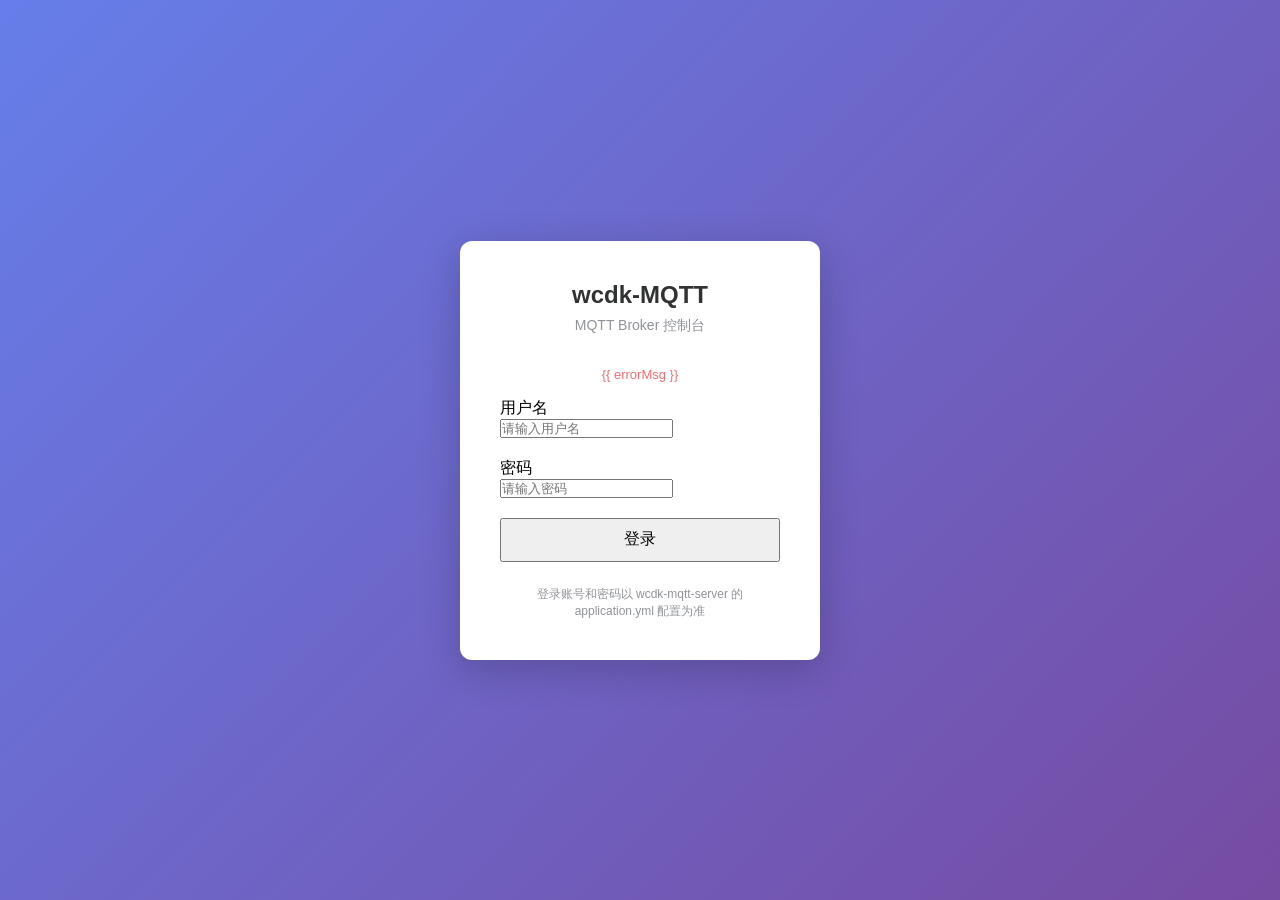
==== src/main/resources/static/login.html @ a61ae730 "spring-boot 3.5.16  sdk 兼容阻塞与响应式" ====
<!DOCTYPE html>
<html lang="zh-CN">
<head>
    <meta charset="UTF-8">
    <meta name="viewport" content="width=device-width, initial-scale=1.0">
    <title>wcdk-MQTT 登录</title>
    <link rel="stylesheet" href="/vendor/element-ui/theme-chalk/index.css">
    <style>
        * {
            box-sizing: border-box;
            margin: 0;
            padding: 0;
        }

        body {
            font-family: "Helvetica Neue", Arial, "PingFang SC", "Microsoft YaHei", sans-serif;
            background: linear-gradient(135deg, #667eea 0%, #764ba2 100%);
            min-height: 100vh;
            display: flex;
            align-items: center;
            justify-content: center;
        }

        .login-container {
            width: 100%;
            max-width: 400px;
            padding: 20px;
        }

        .login-card {
            background: #ffffff;
            border-radius: 12px;
            box-shadow: 0 10px 40px rgba(0, 0, 0, 0.2);
            padding: 40px;
        }

        .login-header {
            text-align: center;
            margin-bottom: 32px;
        }

        .login-header h1 {
            font-size: 24px;
            font-weight: 600;
            color: #303133;
            margin-bottom: 8px;
        }

        .login-header p {
            color: #909399;
            font-size: 14px;
        }

        .login-form {
            margin-bottom: 24px;
        }

        .login-form .el-form-item {
            margin-bottom: 20px;
        }

        .login-button {
            width: 100%;
            height: 44px;
            font-size: 16px;
        }

        .login-footer {
            text-align: center;
            color: #909399;
            font-size: 12px;
        }

        .error-message {
            color: #f56c6c;
            font-size: 13px;
            text-align: center;
            margin-bottom: 16px;
        }
    </style>
</head>
<body>
<div id="app" class="login-container" v-cloak>
    <div class="login-card">
        <div class="login-header">
            <h1>wcdk-MQTT</h1>
            <p>MQTT Broker 控制台</p>
        </div>

        <div v-if="errorMsg" class="error-message">
            {{ errorMsg }}
        </div>

        <form class="login-form" action="/login" method="post">
            <div class="el-form-item">
                <label class="el-form-item__label">用户名</label>
                <div class="el-form-item__content">
                    <input type="text" name="username" v-model="username" class="el-input__inner" placeholder="请输入用户名" autocomplete="username" required>
                </div>
            </div>

            <div class="el-form-item">
                <label class="el-form-item__label">密码</label>
                <div class="el-form-item__content">
                    <input type="password" name="password" v-model="password" class="el-input__inner" placeholder="请输入密码" autocomplete="current-password" required>
                </div>
            </div>

            <button type="submit" class="el-button el-button--primary login-button">登录</button>
        </form>

        <div class="login-footer">
            <p>登录账号和密码以 wcdk-mqtt-server 的 application.yml 配置为准</p>
        </div>
    </div>
</div>

<script src="/vendor/vue/vue.min.js"></script>
<script src="/vendor/element-ui/index.js"></script>
<script>
    new Vue({
        el: '#app',
        data: function () {
            return {
                username: '',
                password: '',
                errorMsg: ''
            };
        },
        created: function () {
            var urlParams = new URLSearchParams(window.location.search);
            if (urlParams.get('error') === 'true') {
                this.errorMsg = '用户名或密码错误';
            }
            if (urlParams.get('logout') === 'true') {
                this.errorMsg = '已成功退出登录';
            }
            if (urlParams.get('expired') === 'true') {
                this.errorMsg = '登录状态已失效，请重新登录';
            }
        }
    });
</script>
</body>
</html>
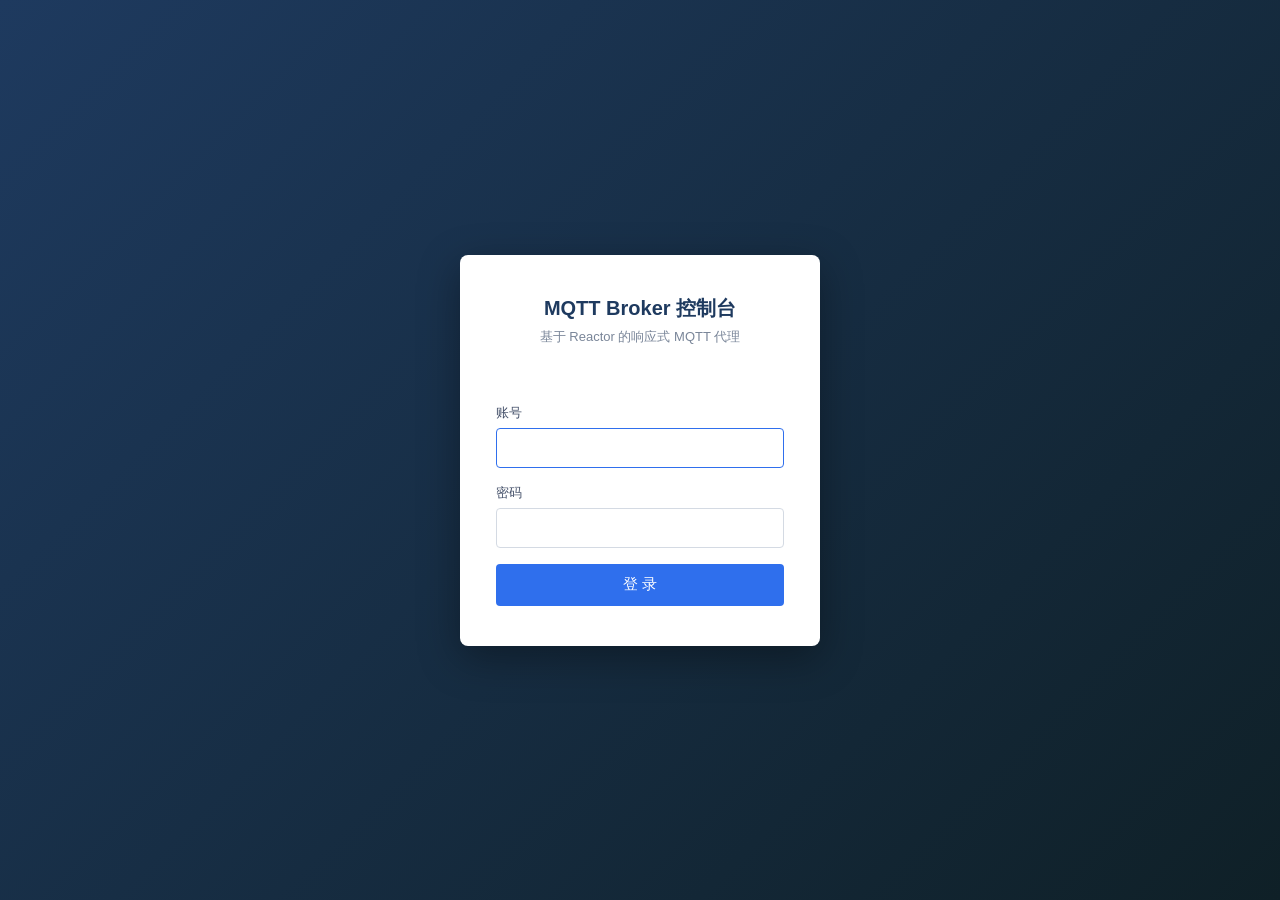
==== commit 1e775f9a: "重构提交" ====
--- a/src/main/resources/static/login.html
+++ b/src/main/resources/static/login.html
@@ -1,145 +1,110 @@
 <!DOCTYPE html>
 <html lang="zh-CN">
 <head>
-    <meta charset="UTF-8">
-    <meta name="viewport" content="width=device-width, initial-scale=1.0">
-    <title>wcdk-MQTT 登录</title>
-    <link rel="stylesheet" href="/vendor/element-ui/theme-chalk/index.css">
-    <style>
-        * {
-            box-sizing: border-box;
-            margin: 0;
-            padding: 0;
-        }
-
-        body {
-            font-family: "Helvetica Neue", Arial, "PingFang SC", "Microsoft YaHei", sans-serif;
-            background: linear-gradient(135deg, #667eea 0%, #764ba2 100%);
-            min-height: 100vh;
-            display: flex;
-            align-items: center;
-            justify-content: center;
-        }
-
-        .login-container {
-            width: 100%;
-            max-width: 400px;
-            padding: 20px;
-        }
-
-        .login-card {
-            background: #ffffff;
-            border-radius: 12px;
-            box-shadow: 0 10px 40px rgba(0, 0, 0, 0.2);
-            padding: 40px;
-        }
-
-        .login-header {
-            text-align: center;
-            margin-bottom: 32px;
-        }
-
-        .login-header h1 {
-            font-size: 24px;
-            font-weight: 600;
-            color: #303133;
-            margin-bottom: 8px;
-        }
-
-        .login-header p {
-            color: #909399;
-            font-size: 14px;
-        }
-
-        .login-form {
-            margin-bottom: 24px;
-        }
-
-        .login-form .el-form-item {
-            margin-bottom: 20px;
-        }
-
-        .login-button {
-            width: 100%;
-            height: 44px;
-            font-size: 16px;
-        }
-
-        .login-footer {
-            text-align: center;
-            color: #909399;
-            font-size: 12px;
-        }
-
-        .error-message {
-            color: #f56c6c;
-            font-size: 13px;
-            text-align: center;
-            margin-bottom: 16px;
-        }
-    </style>
+<meta charset="UTF-8">
+<meta name="viewport" content="width=device-width, initial-scale=1.0">
+<title>登录 - MQTT Broker 控制台</title>
+<style>
+* { box-sizing: border-box; margin: 0; padding: 0; }
+body {
+  font-family: "Microsoft YaHei", "PingFang SC", Arial, sans-serif;
+  background: linear-gradient(135deg, #1e3a5f 0%, #0f2027 100%);
+  min-height: 100vh;
+  display: flex;
+  align-items: center;
+  justify-content: center;
+}
+.login-box {
+  background: #ffffff;
+  border-radius: 8px;
+  padding: 40px 36px;
+  width: 360px;
+  box-shadow: 0 12px 40px rgba(0, 0, 0, 0.35);
+}
+.login-box h1 {
+  font-size: 20px;
+  color: #1e3a5f;
+  text-align: center;
+  margin-bottom: 6px;
+}
+.login-box .sub {
+  text-align: center;
+  color: #7a8699;
+  font-size: 13px;
+  margin-bottom: 26px;
+}
+.field { margin-bottom: 16px; }
+.field label {
+  display: block;
+  font-size: 13px;
+  color: #45516a;
+  margin-bottom: 6px;
+}
+.field input {
+  width: 100%;
+  height: 40px;
+  border: 1px solid #d4dae3;
+  border-radius: 4px;
+  padding: 0 12px;
+  font-size: 14px;
+  outline: none;
+  transition: border-color 0.2s;
+}
+.field input:focus { border-color: #2f6fed; }
+button {
+  width: 100%;
+  height: 42px;
+  background: #2f6fed;
+  color: #fff;
+  border: none;
+  border-radius: 4px;
+  font-size: 15px;
+  cursor: pointer;
+  transition: background 0.2s;
+}
+button:hover { background: #1f5bd0; }
+.error {
+  color: #d93025;
+  font-size: 13px;
+  text-align: center;
+  margin-bottom: 14px;
+  min-height: 18px;
+}
+</style>
 </head>
 <body>
-<div id="app" class="login-container" v-cloak>
-    <div class="login-card">
-        <div class="login-header">
-            <h1>wcdk-MQTT</h1>
-            <p>MQTT Broker 控制台</p>
-        </div>
-
-        <div v-if="errorMsg" class="error-message">
-            {{ errorMsg }}
-        </div>
-
-        <form class="login-form" action="/login" method="post">
-            <div class="el-form-item">
-                <label class="el-form-item__label">用户名</label>
-                <div class="el-form-item__content">
-                    <input type="text" name="username" v-model="username" class="el-input__inner" placeholder="请输入用户名" autocomplete="username" required>
-                </div>
-            </div>
-
-            <div class="el-form-item">
-                <label class="el-form-item__label">密码</label>
-                <div class="el-form-item__content">
-                    <input type="password" name="password" v-model="password" class="el-input__inner" placeholder="请输入密码" autocomplete="current-password" required>
-                </div>
-            </div>
-
-            <button type="submit" class="el-button el-button--primary login-button">登录</button>
-        </form>
-
-        <div class="login-footer">
-            <p>登录账号和密码以 wcdk-mqtt-server 的 application.yml 配置为准</p>
-        </div>
+<div class="login-box">
+  <h1>MQTT Broker 控制台</h1>
+  <div class="sub">基于 Reactor 的响应式 MQTT 代理</div>
+  <div class="error" id="error"></div>
+  <form id="loginForm" method="post" action="/login">
+    <div class="field">
+      <label for="username">账号</label>
+      <input type="text" id="username" name="username" autocomplete="username" required autofocus>
     </div>
+    <div class="field">
+      <label for="password">密码</label>
+      <input type="password" id="password" name="password" autocomplete="current-password" required>
+    </div>
+    <button type="submit">登 录</button>
+  </form>
 </div>
-
-<script src="/vendor/vue/vue.min.js"></script>
-<script src="/vendor/element-ui/index.js"></script>
 <script>
-    new Vue({
-        el: '#app',
-        data: function () {
-            return {
-                username: '',
-                password: '',
-                errorMsg: ''
-            };
-        },
-        created: function () {
-            var urlParams = new URLSearchParams(window.location.search);
-            if (urlParams.get('error') === 'true') {
-                this.errorMsg = '用户名或密码错误';
-            }
-            if (urlParams.get('logout') === 'true') {
-                this.errorMsg = '已成功退出登录';
-            }
-            if (urlParams.get('expired') === 'true') {
-                this.errorMsg = '登录状态已失效，请重新登录';
-            }
-        }
-    });
+(function () {
+  var params = new URLSearchParams(window.location.search);
+  if (params.get('error') !== null) {
+    document.getElementById('error').textContent = '账号或密码错误，请重新输入';
+  }
+  var logout = params.get('logout');
+  if (logout !== null) {
+    document.getElementById('error').textContent = '已安全退出登录';
+    document.getElementById('error').style.color = '#188038';
+  }
+  // 登录成功后 Spring Security 默认跳回 /，此处统一引导到控制台首页
+  if (window.location.pathname === '/login' && !params.toString()) {
+    window.location.replace('/login.html');
+  }
+})();
 </script>
 </body>
-</html>+</html>
